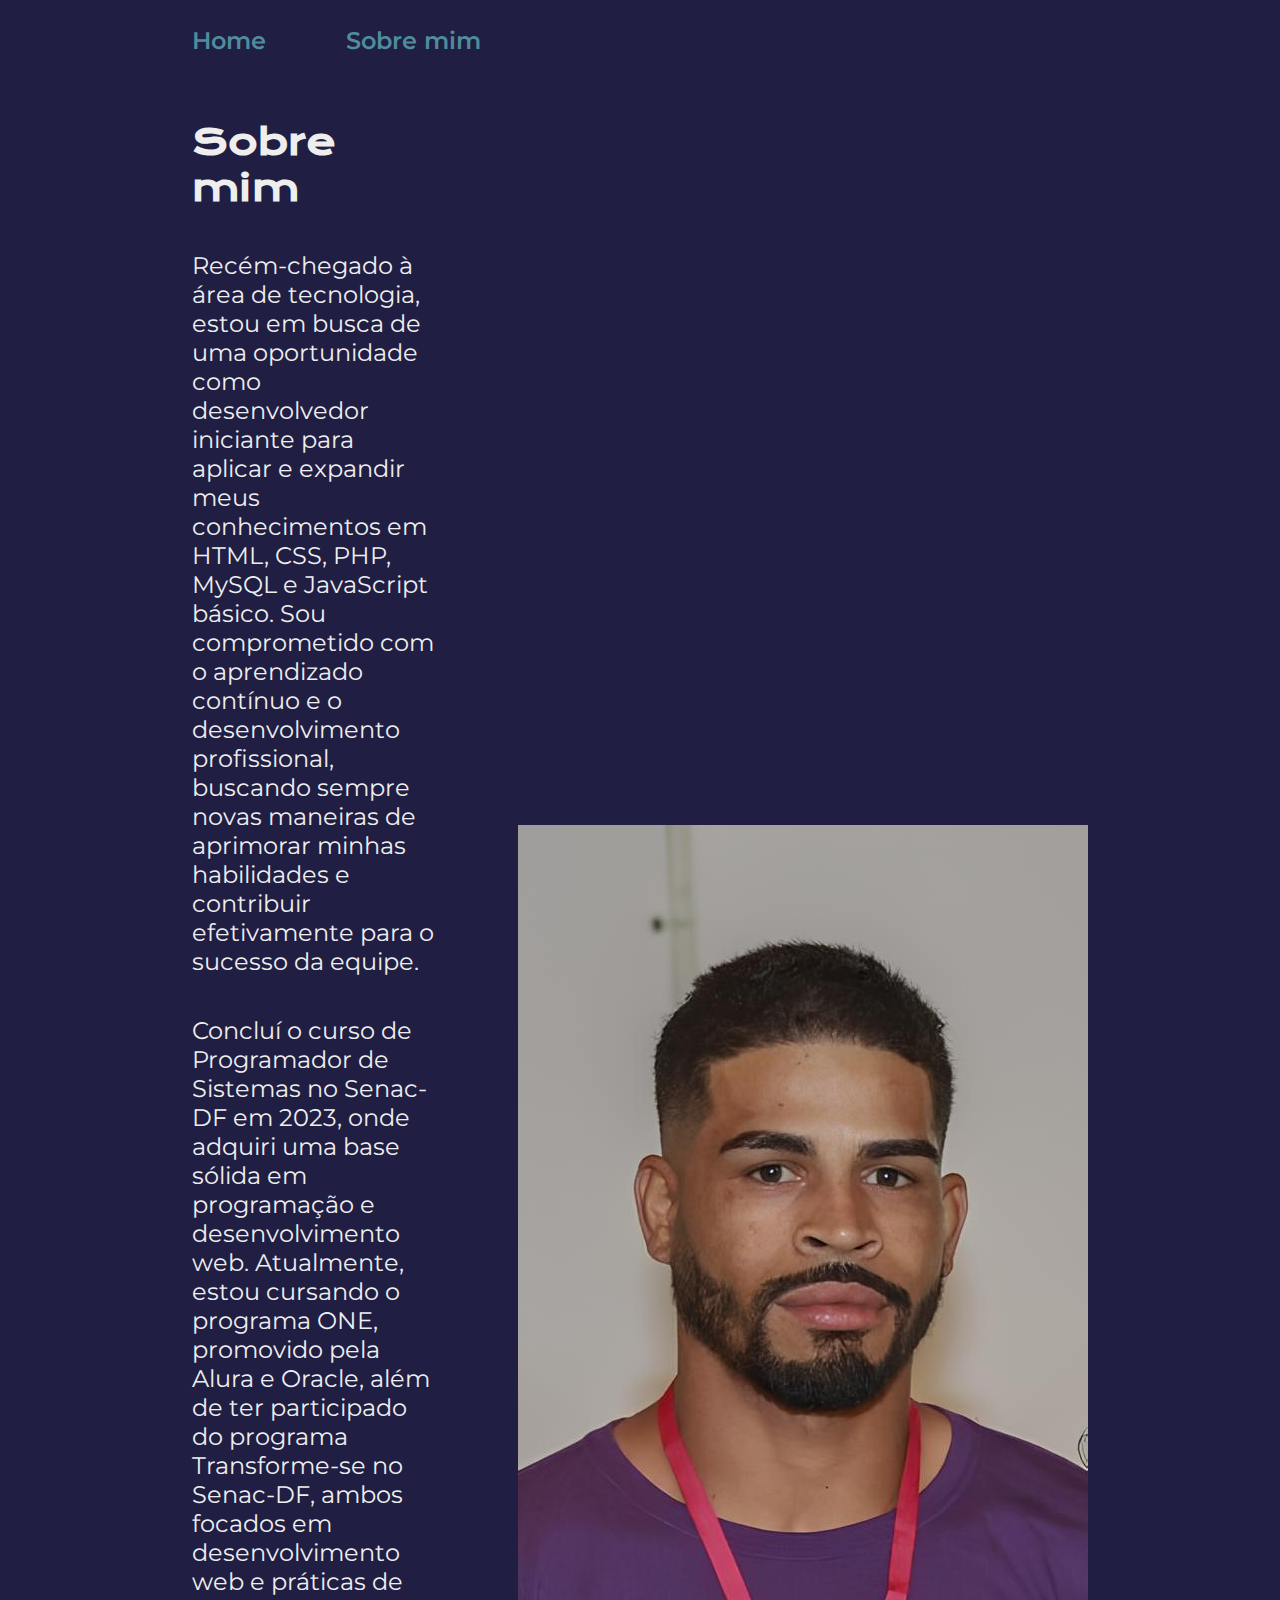
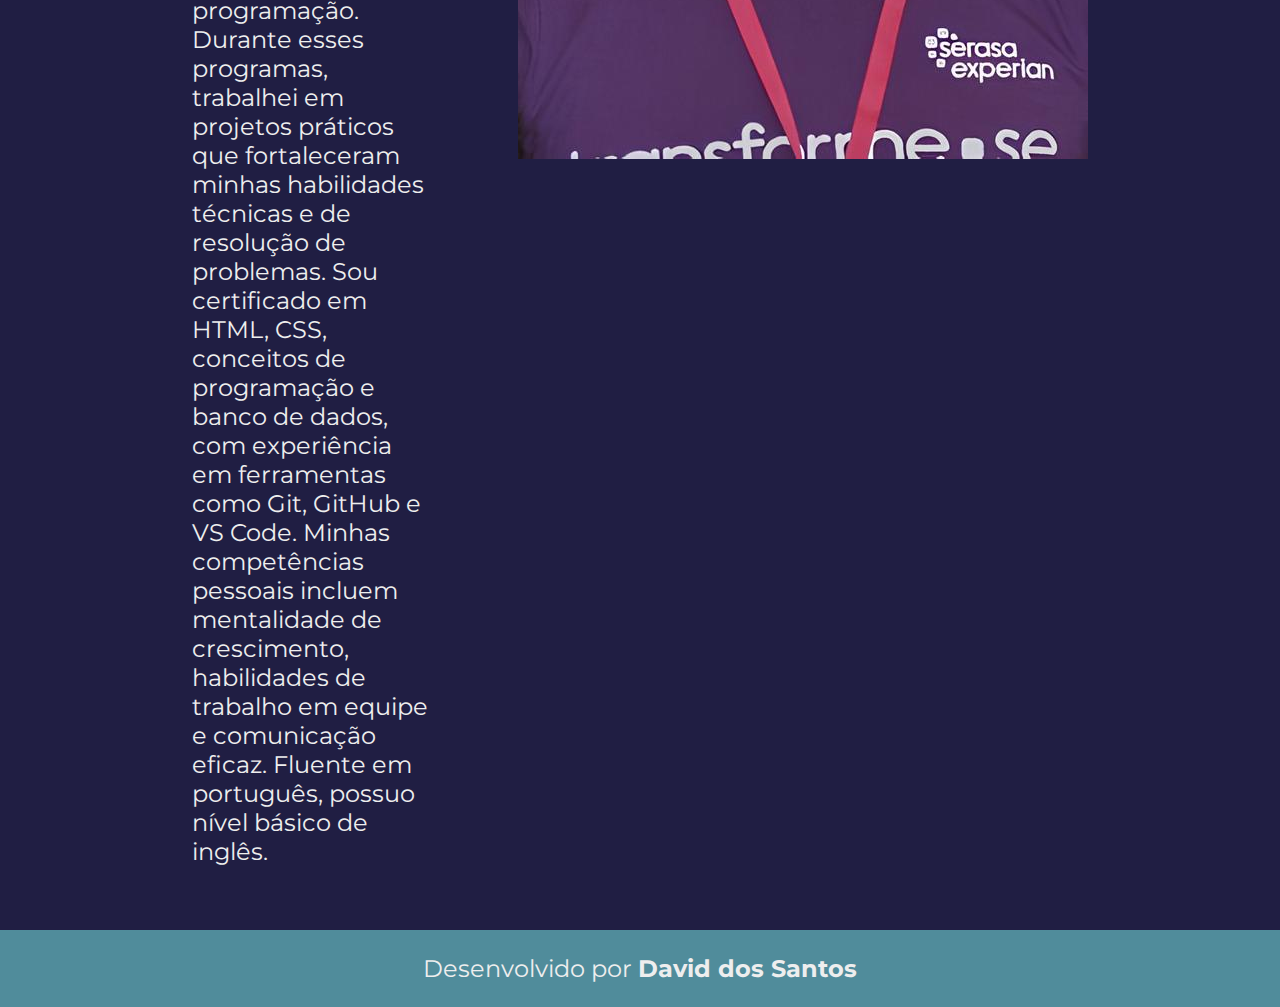
==== about.html @ 5186e0bc "projeto inicial" ====
<!DOCTYPE html>
<html lang="pt-br">
<head>
    <meta charset="UTF-8">
    <meta http-equiv="X-UA-Compatible" content="IE=edge">
    <meta name="viewport" content="width=device-width, initial-scale=1.0">
    <title>Sobre mim</title>
    <link rel="stylesheet" href="./styles/style.css">


</head>
<body>
    <header class="cabecalho">
        <nav class="cabecalho__menu">
         <a class="cabecalho__menu__link" href="index.html">Home </a>
         <a class="cabecalho__menu__link" href="about.html"> Sobre mim</a>
        </nav>
 
     </header>
   <main class="apresentacao">
    <section class="apresentacao__conteudo">
        <h1 class="apresentacao__conteudo__titulo">Sobre mim</h1>
        <p class="apresentacao__conteudo__texto">Recém-chegado à área de tecnologia, estou em busca de uma oportunidade como desenvolvedor iniciante para aplicar e expandir meus conhecimentos em HTML, CSS, PHP, MySQL e JavaScript básico. Sou comprometido com o aprendizado contínuo e o desenvolvimento profissional, buscando sempre novas maneiras de aprimorar minhas habilidades e contribuir efetivamente para o sucesso da equipe.</p>
        <p class="apresentacao__conteudo__texto">Concluí o curso de Programador de Sistemas no Senac-DF em 2023, onde adquiri uma base sólida em programação e desenvolvimento web. Atualmente, estou cursando o programa ONE, promovido pela Alura e Oracle, além de ter participado do programa Transforme-se no Senac-DF, ambos focados em desenvolvimento web e práticas de programação. Durante esses programas, trabalhei em projetos práticos que fortaleceram minhas habilidades técnicas e de resolução de problemas. Sou certificado em HTML, CSS, conceitos de programação e banco de dados, com experiência em ferramentas como Git, GitHub e VS Code. Minhas competências pessoais incluem mentalidade de crescimento, habilidades de trabalho em equipe e comunicação eficaz. Fluente em português, possuo nível básico de inglês.
        
        </p>
    </section>
    <img class="minha__foto" src="./assets/imagem.jpg" alt="Minha foto">
   

   </main>
    <footer class="rodape">
        <p >Desenvolvido por <strong class="nome-destaque">David dos Santos</strong></p>
    </footer>    
</body>
</html>
---- styles/style.css ----
@import url('https://fonts.googleapis.com/css2?family=Krona+One&family=Montserrat:wght@400;600&display=swap');

:root {
    --cor-primaria: #201E43;
    --cor-secundaria: #EEEEEE;
    --cor-terciaria: #508C9B;
    --cor-houver_titulo: red;
    --cor-houver_link: #134B70;

    --font-primaria: 'Krona One', sans-serif;
    --font-secundaria: 'Montserrat', sans-serif;
}

* {
    margin: 0;
    padding: 0;
}

body {
    background-color: var(--cor-primaria);
    color: var(--cor-secundaria);
}

.cabecalho {
    padding: 2% 0% 0% 15%;

}

.cabecalho__menu {
    display: flex;
    gap: 80px;

}

.cabecalho__menu__link {
    font-family: var(--font-secundaria);
    color: var(--cor-terciaria);
    font-size: 1.5rem;
    font-weight: 600;
    line-height: 29.26px;
    text-align: center;
    text-decoration: none;
    box-sizing: border-box;

}

.cabecalho__menu__link:hover {
    font-size: 2rem;
}

.apresentacao {
    margin: 5% 15%;
    display: flex;
    align-items: center;
    justify-content: space-between;
    gap: 82px;
}

.apresentacao__conteudo {
    width: 50%;
    display: flex;
    flex-direction: column;
    gap: 40px;
}

.apresentacao__conteudo__titulo {
    font-size: 2.25rem;
    font-family: var(--font-primaria);
}

.titulo-destaque {
    color: var(--cor-terciaria);
}

.titulo-destaque:hover {
    color: var(--cor-houver_titulo);

}

.apresentacao__conteudo__texto {
    font-size: 1.5rem;
    font-family: var(--font-secundaria);
}

.apresentacao__links {
    display: flex;
    justify-content: space-between;
    flex-direction: column;
    align-items: center;
    gap: 32px;
}

.apresentacao__links__subtitulo {
    font-family: var(--font-primaria);
    font-weight: 400;
    font-size:1.5rem;
}

.apresentacao__links__navegacao {
    display: flex;
    justify-content: center;
    gap: 16px;
    width: 65%;
    text-align: center;
    border-radius: 8px; /* abservar*/
    font-size: 1.5rem;
    font-weight: 600;
    padding: 21.5px 0;
    text-decoration: none;
    color: var(--cor-secundaria);
    font-family: var(--font-secundaria);
    border: 2px solid var(--cor-terciaria);

}

.apresentacao__links__link:hover {
    background-color: var(--cor-houver_link);

}

.apresentacao__imagem {
    box-sizing: border-box;
    width: 35%;
    border-radius: 10px;
}

.rodape {
    background-color: var(--cor-terciaria);
    font-size: 1.5rem;
    font-family: var(--font-secundaria);
    font-weight: 400;
    padding: 24px;
    text-align: center;
}

@media( max-width:1200px){
    body{
        background-color: #000000;
    }
    .cabecalho{
        padding: 10%;
    }
    .cabecalho__menu{
        justify-content: center;
    }
    .apresentacao{
        flex-direction: column-reverse;
        padding: 5%;
        
    }
    .apresentacao__conteudo{
        width: auto;
    }

}
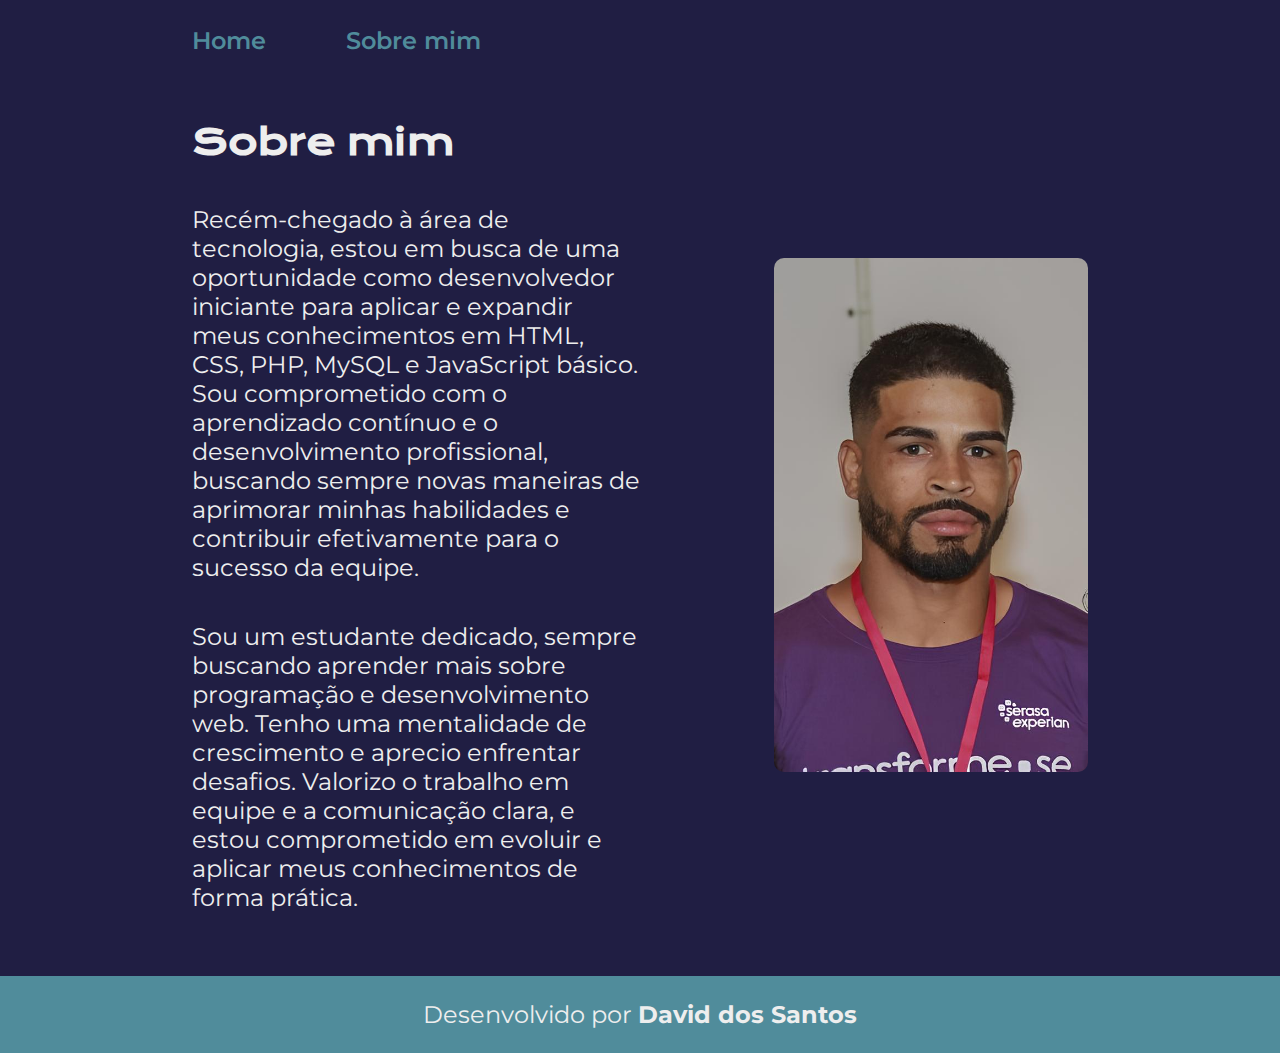
==== commit c1d53ff9: "Atualização de informaçoes na página about" ====
--- a/about.html
+++ b/about.html
@@ -1,5 +1,6 @@
 <!DOCTYPE html>
 <html lang="pt-br">
+
 <head>
     <meta charset="UTF-8">
     <meta http-equiv="X-UA-Compatible" content="IE=edge">
@@ -9,28 +10,37 @@
 
 
 </head>
+
 <body>
     <header class="cabecalho">
         <nav class="cabecalho__menu">
-         <a class="cabecalho__menu__link" href="index.html">Home </a>
-         <a class="cabecalho__menu__link" href="about.html"> Sobre mim</a>
+            <a class="cabecalho__menu__link" href="index.html">Home </a>
+            <a class="cabecalho__menu__link" href="about.html"> Sobre mim</a>
         </nav>
- 
-     </header>
-   <main class="apresentacao">
-    <section class="apresentacao__conteudo">
-        <h1 class="apresentacao__conteudo__titulo">Sobre mim</h1>
-        <p class="apresentacao__conteudo__texto">Recém-chegado à área de tecnologia, estou em busca de uma oportunidade como desenvolvedor iniciante para aplicar e expandir meus conhecimentos em HTML, CSS, PHP, MySQL e JavaScript básico. Sou comprometido com o aprendizado contínuo e o desenvolvimento profissional, buscando sempre novas maneiras de aprimorar minhas habilidades e contribuir efetivamente para o sucesso da equipe.</p>
-        <p class="apresentacao__conteudo__texto">Concluí o curso de Programador de Sistemas no Senac-DF em 2023, onde adquiri uma base sólida em programação e desenvolvimento web. Atualmente, estou cursando o programa ONE, promovido pela Alura e Oracle, além de ter participado do programa Transforme-se no Senac-DF, ambos focados em desenvolvimento web e práticas de programação. Durante esses programas, trabalhei em projetos práticos que fortaleceram minhas habilidades técnicas e de resolução de problemas. Sou certificado em HTML, CSS, conceitos de programação e banco de dados, com experiência em ferramentas como Git, GitHub e VS Code. Minhas competências pessoais incluem mentalidade de crescimento, habilidades de trabalho em equipe e comunicação eficaz. Fluente em português, possuo nível básico de inglês.
-        
-        </p>
-    </section>
-    <img class="minha__foto" src="./assets/imagem.jpg" alt="Minha foto">
-   
 
-   </main>
+    </header>
+    <main class="apresentacao">
+        <section class="apresentacao__conteudo">
+            <h1 class="apresentacao__conteudo__titulo">Sobre mim</h1>
+            <p class="apresentacao__conteudo__texto">Recém-chegado à área de tecnologia, estou em busca de uma
+                oportunidade como desenvolvedor iniciante para aplicar e expandir meus conhecimentos em HTML, CSS, PHP,
+                MySQL e JavaScript básico. Sou comprometido com o aprendizado contínuo e o desenvolvimento profissional,
+                buscando sempre novas maneiras de aprimorar minhas habilidades e contribuir efetivamente para o sucesso
+                da equipe.</p>
+            <p class="apresentacao__conteudo__texto">Sou um estudante dedicado, sempre buscando aprender mais sobre
+                programação e desenvolvimento web. Tenho uma mentalidade de crescimento e aprecio enfrentar desafios.
+                Valorizo o trabalho em equipe e a comunicação clara, e estou comprometido em evoluir e aplicar meus
+                conhecimentos de forma prática.
+
+            </p>
+        </section>
+        <img class="apresentacao__imagem" src="assets/imagem.jpg" alt="meu__retrato">
+
+
+    </main>
     <footer class="rodape">
-        <p >Desenvolvido por <strong class="nome-destaque">David dos Santos</strong></p>
-    </footer>    
+        <p>Desenvolvido por <strong class="nome-destaque">David dos Santos</strong></p>
+    </footer>
 </body>
+
 </html>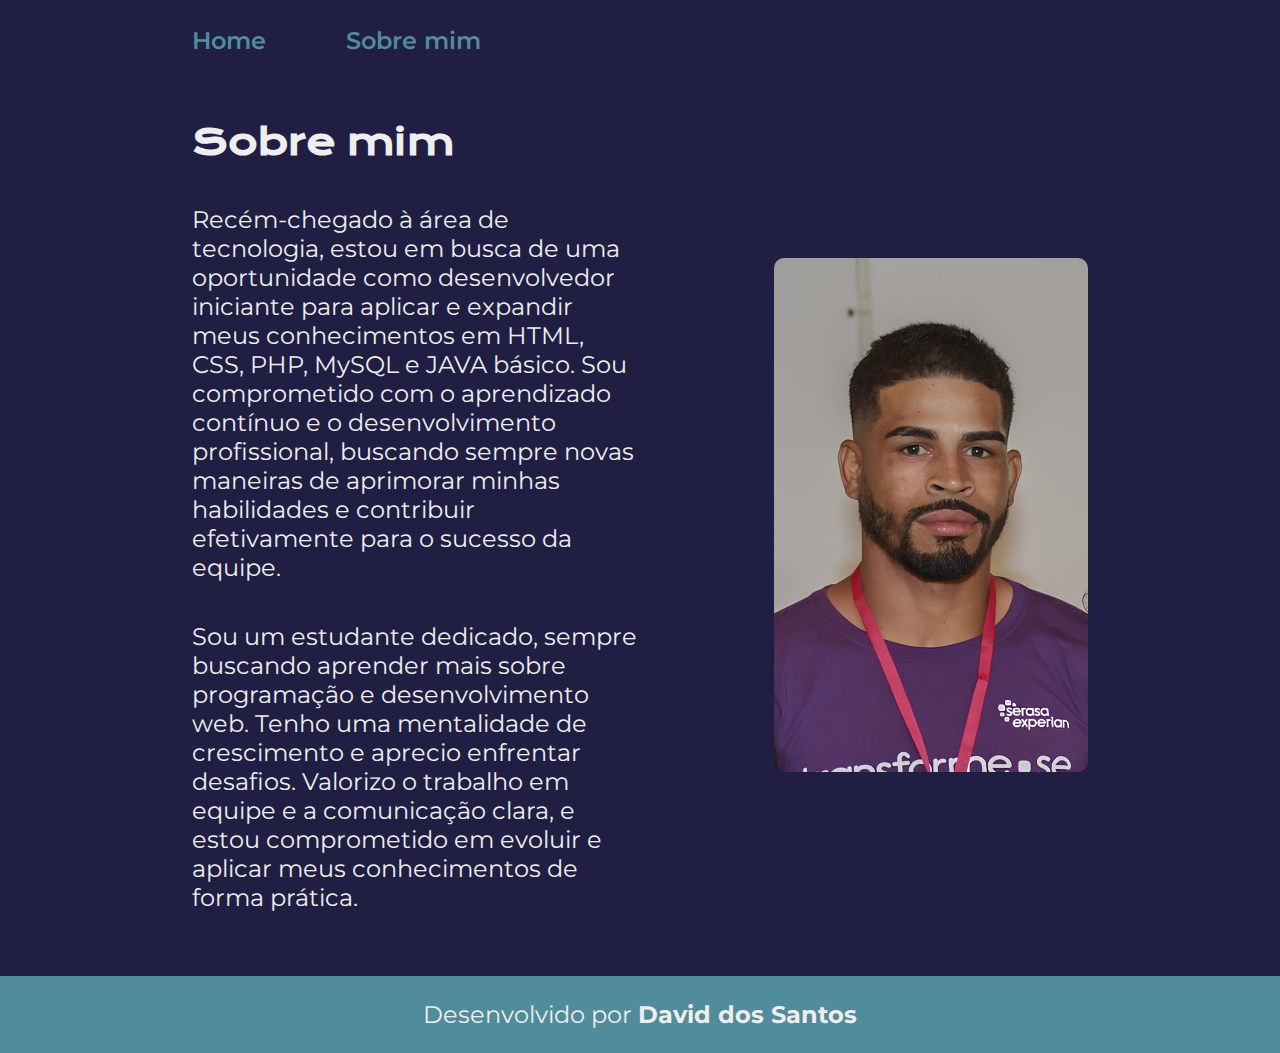
==== commit 22915473: "Atualizão do portifólio" ====
--- a/about.html
+++ b/about.html
@@ -24,7 +24,7 @@
             <h1 class="apresentacao__conteudo__titulo">Sobre mim</h1>
             <p class="apresentacao__conteudo__texto">Recém-chegado à área de tecnologia, estou em busca de uma
                 oportunidade como desenvolvedor iniciante para aplicar e expandir meus conhecimentos em HTML, CSS, PHP,
-                MySQL e JavaScript básico. Sou comprometido com o aprendizado contínuo e o desenvolvimento profissional,
+                MySQL e JAVA básico. Sou comprometido com o aprendizado contínuo e o desenvolvimento profissional,
                 buscando sempre novas maneiras de aprimorar minhas habilidades e contribuir efetivamente para o sucesso
                 da equipe.</p>
             <p class="apresentacao__conteudo__texto">Sou um estudante dedicado, sempre buscando aprender mais sobre
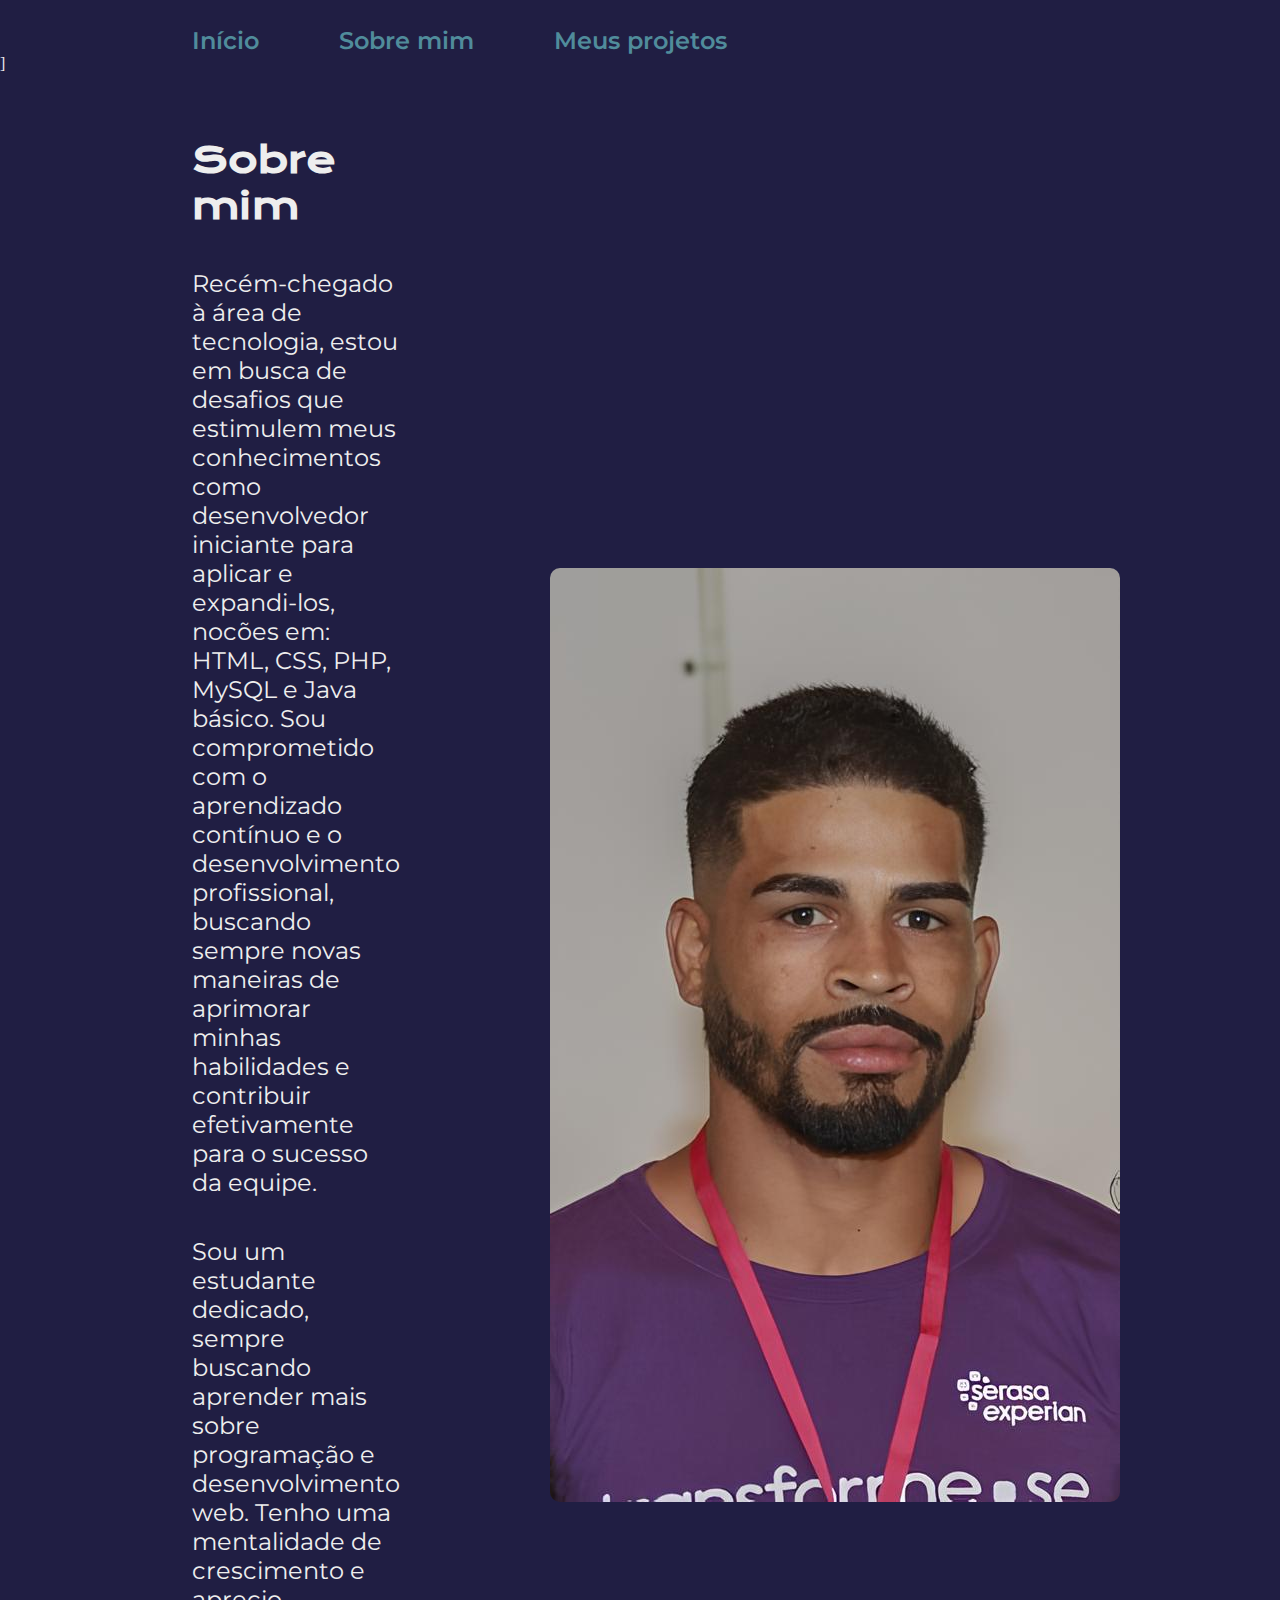
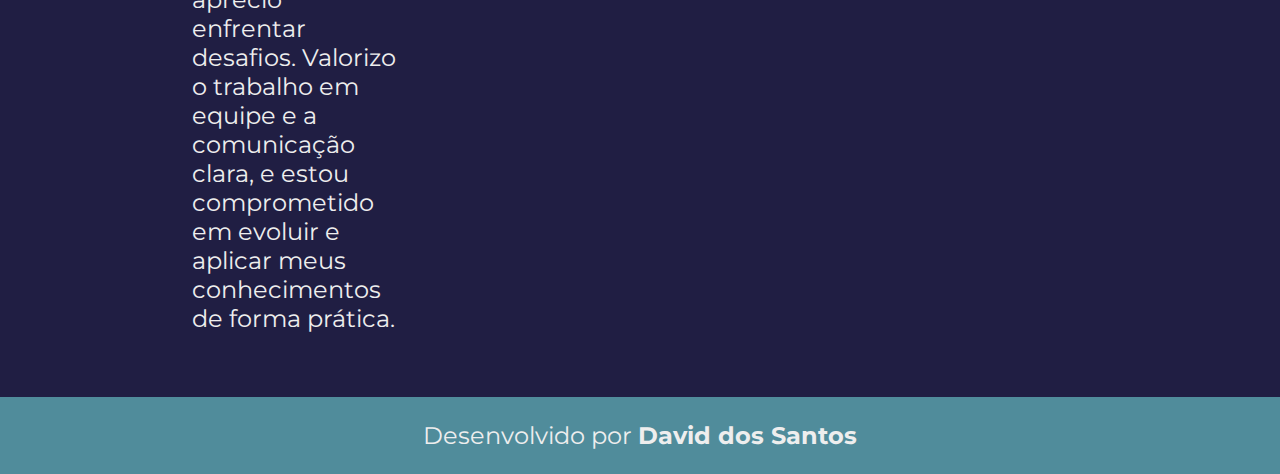
==== commit 251c293b: "Atualização de versão do portifolio" ====
--- a/about.html
+++ b/about.html
@@ -14,17 +14,22 @@
 <body>
     <header class="cabecalho">
         <nav class="cabecalho__menu">
-            <a class="cabecalho__menu__link" href="index.html">Home </a>
+
+            <a class="cabecalho__menu__link" href="index.html"> Início </a>
             <a class="cabecalho__menu__link" href="about.html"> Sobre mim</a>
+            <a class="cabecalho__menu__link" href="projetos.html"> Meus projetos</a>
+
         </nav>
 
-    </header>
+    </header>]
+
     <main class="apresentacao">
+        
         <section class="apresentacao__conteudo">
             <h1 class="apresentacao__conteudo__titulo">Sobre mim</h1>
-            <p class="apresentacao__conteudo__texto">Recém-chegado à área de tecnologia, estou em busca de uma
-                oportunidade como desenvolvedor iniciante para aplicar e expandir meus conhecimentos em HTML, CSS, PHP,
-                MySQL e JAVA básico. Sou comprometido com o aprendizado contínuo e o desenvolvimento profissional,
+            <p class="apresentacao__conteudo__texto">Recém-chegado à área de tecnologia, estou em busca de desafios
+                que estimulem meus conhecimentos como desenvolvedor iniciante para aplicar e expandi-los, nocões em: HTML, CSS, PHP,
+                MySQL e Java básico. Sou comprometido com o aprendizado contínuo e o desenvolvimento profissional,
                 buscando sempre novas maneiras de aprimorar minhas habilidades e contribuir efetivamente para o sucesso
                 da equipe.</p>
             <p class="apresentacao__conteudo__texto">Sou um estudante dedicado, sempre buscando aprender mais sobre
--- a/styles/style.css
+++ b/styles/style.css
@@ -53,11 +53,11 @@
     display: flex;
     align-items: center;
     justify-content: space-between;
-    gap: 82px;
+    gap: 150px;
 }
 
 .apresentacao__conteudo {
-    width: 50%;
+    width: 100%;
     display: flex;
     flex-direction: column;
     gap: 40px;
@@ -80,6 +80,32 @@
 .apresentacao__conteudo__texto {
     font-size: 1.5rem;
     font-family: var(--font-secundaria);
+}
+
+.apresentacao_lista{
+    display: flex;
+    flex-direction: column;
+    align-items: flex-start;
+    width: 100%;
+    padding-top: 5%;
+    padding: 0 10% ;
+    gap: 10% ;
+
+
+}
+.lista_automatize {
+    font-size: 1rem;
+    font-weight: 400;
+    font-family: var(--font-secundaria);
+    padding: 2%;
+
+}
+.subtitulo {
+
+    font-family: var(--font-primaria);
+    font-weight: 400;
+    font-size:1.5rem;
+
 }
 
 .apresentacao__links {
@@ -119,11 +145,36 @@
 }
 
 .apresentacao__imagem {
+    display: flex ;
+    flex-direction: column ;
+    border-radius: 10px;
+    gap:5%;
+    border-radius: 10px;
+
+
+}
+
+.apresentacao__imagens {
+    display: flex ;
+    flex-direction: column ;
     box-sizing: border-box;
-    width: 35%;
+    width: 100%;
+    padding:10%;
     border-radius: 10px;
 }
 
+
+.projetos {
+    text-decoration: none;
+    font-size: 1.5rem;
+    font-weight: 400;
+    font-family: var(--font-secundaria);
+    color: var(--cor-secundaria);
+
+}
+.projetos:hover{
+    color:var(--cor-houver_link)
+}
 .rodape {
     background-color: var(--cor-terciaria);
     font-size: 1.5rem;
